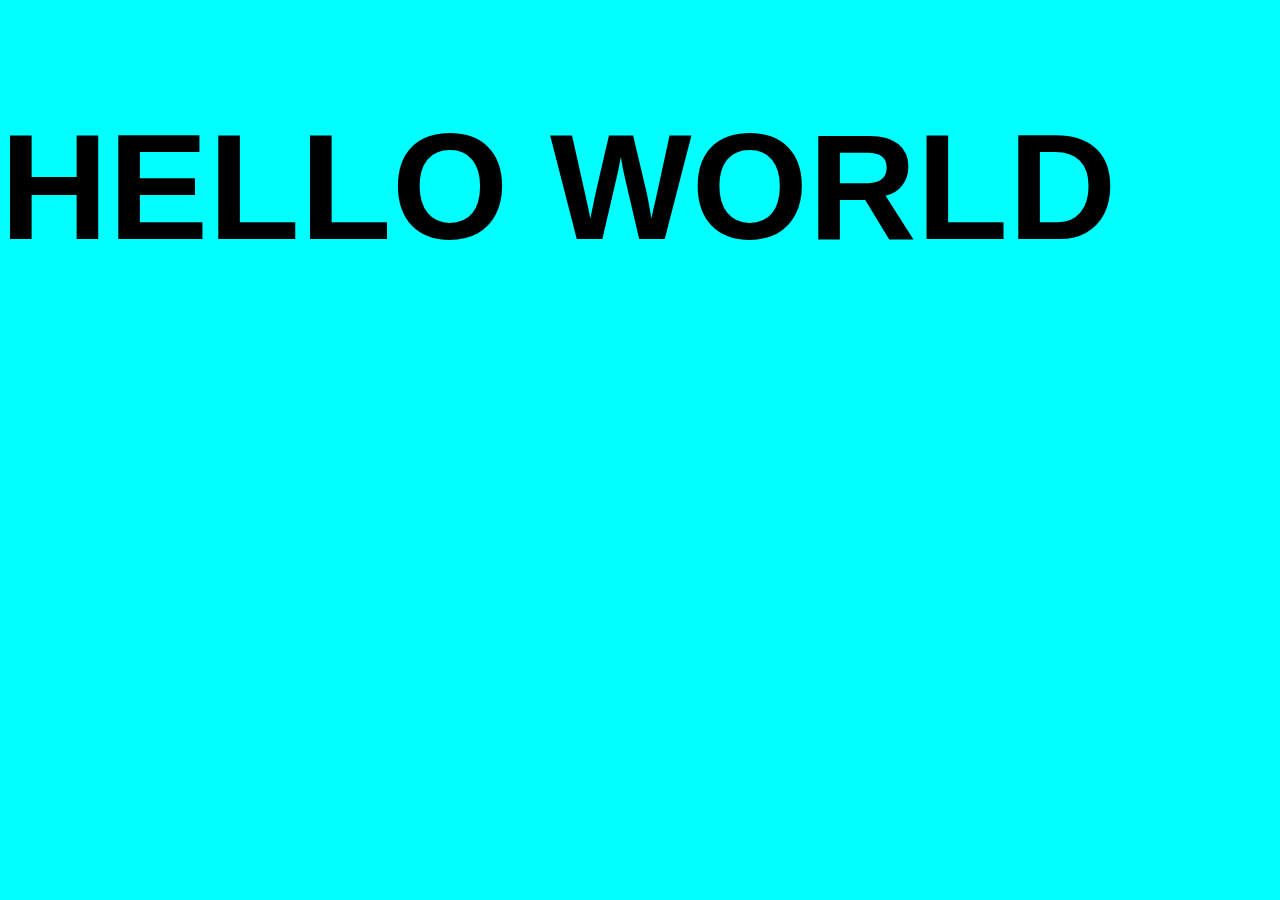
==== test_webserver_ESP8266/data/index.html @ 11b2a54e "initial commit" ====
<!DOCTYPE html>
<html>
    <head>
        <style>
            body{
                background-color: aqua;
                margin: 0;
                padding: 0;
                font-family: Arial, Helvetica, sans-serif;
            }

            h1{
                font-size: 150px;
            }
        </style>
    </head>
    <body>
        <h1>HELLO WORLD</h1>
    </body>
</html>
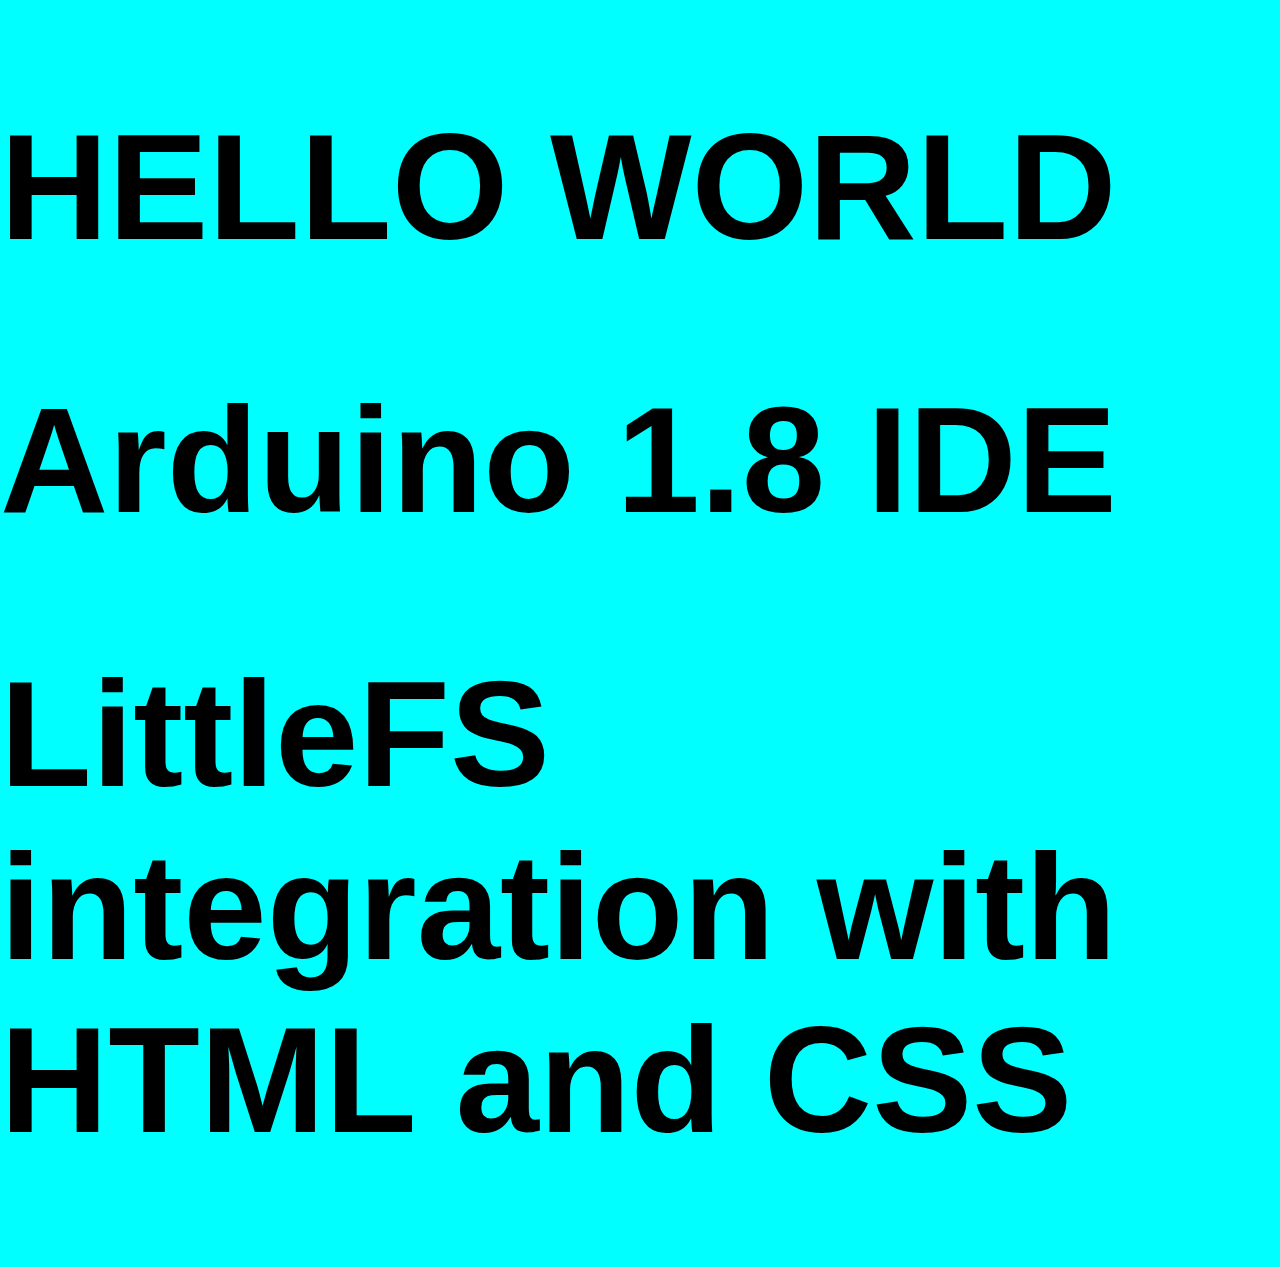
==== commit b15ef8e5: "Implemented LittleFS Filesystem and created initial webpage for testing, no hardware yet." ====
--- a/test_webserver_ESP8266/data/index.html
+++ b/test_webserver_ESP8266/data/index.html
@@ -1,20 +1,14 @@
 <!DOCTYPE html>
 <html>
     <head>
-        <style>
-            body{
-                background-color: aqua;
-                margin: 0;
-                padding: 0;
-                font-family: Arial, Helvetica, sans-serif;
-            }
-
-            h1{
-                font-size: 150px;
-            }
-        </style>
+        <title>FPV Laptimer</title>
+        <meta name="viewport" content="width=device-width, initial-scale=1">
+        <link rel="icon" href="data:,">
+        <link rel="stylesheet" type="text/css" href="style.css">
     </head>
     <body>
         <h1>HELLO WORLD</h1>
+        <h1>Arduino 1.8 IDE</h1>
+        <h1>LittleFS integration with HTML and CSS</h1>
     </body>
 </html>--- a/test_webserver_ESP8266/data/style.css
+++ b/test_webserver_ESP8266/data/style.css
@@ -0,0 +1,10 @@
+body{
+    background-color: aqua;
+    margin: 0;
+    padding: 0;
+    font-family: Arial, Helvetica, sans-serif;
+}
+
+h1{
+    font-size: 150px;
+}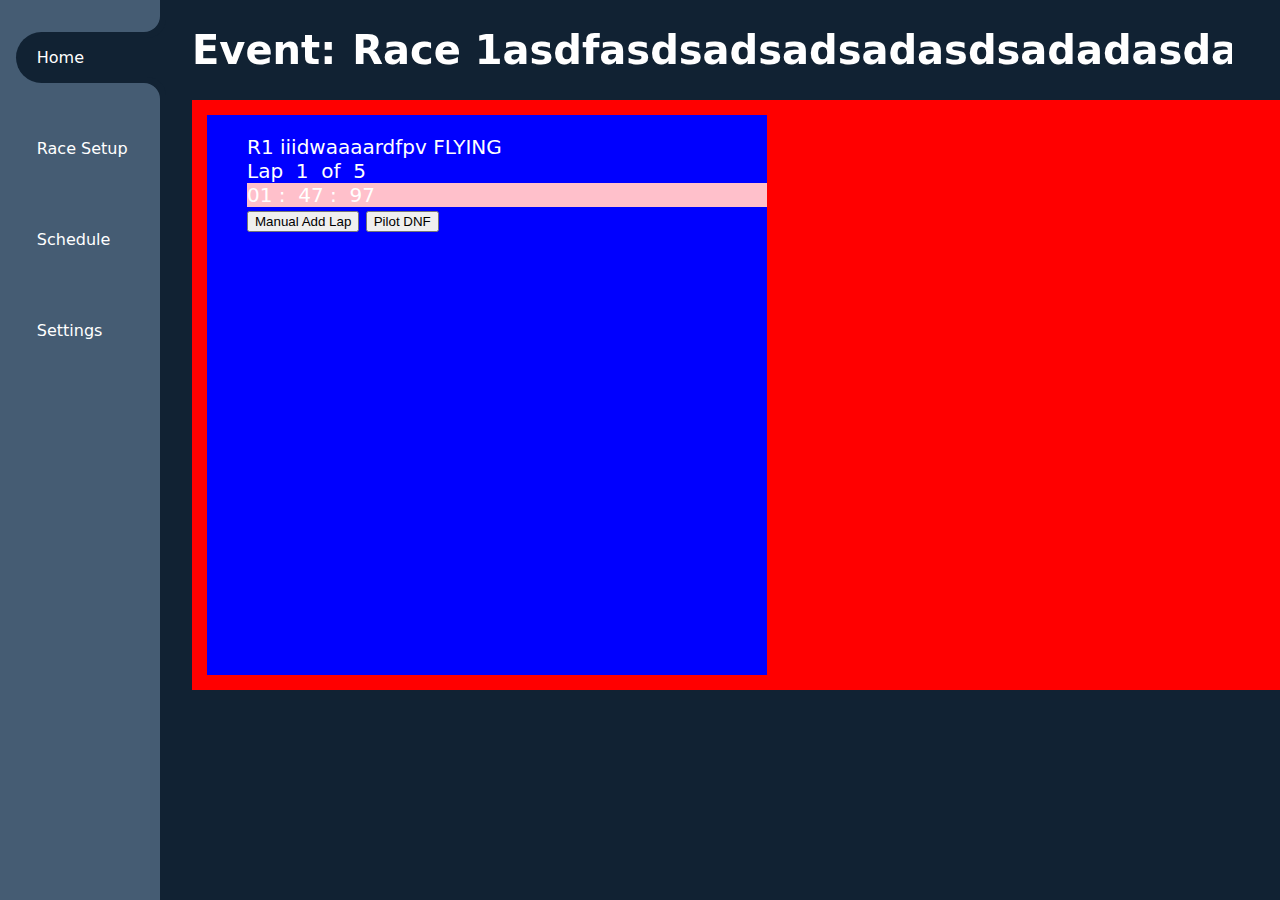
==== commit 68f678b9: "Initial webpages" ====
--- a/test_webserver_ESP8266/data/index.html
+++ b/test_webserver_ESP8266/data/index.html
@@ -1,14 +1,65 @@
 <!DOCTYPE html>
 <html>
     <head>
+        <meta charset="UTF-8"/>
         <title>FPV Laptimer</title>
         <meta name="viewport" content="width=device-width, initial-scale=1">
         <link rel="icon" href="data:,">
         <link rel="stylesheet" type="text/css" href="style.css">
     </head>
     <body>
-        <h1>HELLO WORLD</h1>
-        <h1>Arduino 1.8 IDE</h1>
-        <h1>LittleFS integration with HTML and CSS</h1>
+        <nav>
+            <ul class="nav-list">
+                <li class="active">
+                    <a href="index.html" aria-current="page"><span>Home</span></a>
+                </li>
+                <li>
+                    <a href="setup.html"><span>Race Setup</span></a>
+                </li>
+                <li>
+                    <a href="schedule.html"><span>Schedule</span></a>
+                </li>
+                <li>
+                    <a href="settings.html"><span>Settings</span></a>
+                </li>
+            </ul>
+        </nav>
+        <main>
+            <div class="main-header">
+                <h1>Event: </h1>
+                <span class="event-name"><h1>Race 1asdfasdsadsadsadasdsadadasdasdasdsadsadsadasdassaend</h1></span>
+                <h1>Heat: </h1>
+                <span class="heat-number"><h1>1</h1></span>
+                <h1>&nbsp;of </h1>
+                <span class="total-heat"><h1>&nbsp;5</h1></span>
+                <button class="event-menu">Event Menu</button>
+            </div>
+            <div class="main-body">
+                <div class="pilot-box">
+                    <ul>
+                        <li class="pilot-box-identifier">
+                            <span class="frequency">R1</span>
+                            <span class="pilot-name">iiidwaaaardfpv</span>
+                            <span class="pilot-status">FLYING</span>
+                        </li>
+                        <li class="pilot-box-lap-container">
+                            Lap&nbsp;
+                            <span class="lap-number">1</span>
+                            &nbsp;of 
+                            <span class="total-laps">&nbsp;5</span>
+                        </li>
+                        <li class="timer-container">
+                            <span class="text-minute">01 :</span>
+                            <span class="text-sec">&nbsp;47 :</span>
+                            <span class="text-msec">&nbsp;97</span>
+                        </li>
+                        <li class="button-override">
+                            <button type="submit">Manual Add Lap</button>
+                            <button type="submit">Pilot DNF</button>
+                        </li>
+                    </ul>
+                </div>
+            </div>
+        </main>
     </body>
 </html>--- a/test_webserver_ESP8266/data/style.css
+++ b/test_webserver_ESP8266/data/style.css
@@ -1,10 +1,135 @@
-body{
-    background-color: aqua;
-    margin: 0;
-    padding: 0;
-    font-family: Arial, Helvetica, sans-serif;
+:root{
+    --body-bg: #123;
+    --nav-bg: rgb(69, 92, 115);
 }
 
-h1{
-    font-size: 150px;
+*{
+    box-sizing: border-box;
+}
+
+html{
+    font-family: system-ui, -apple-system, BlinkMacSystemFont, 'Segoe UI', Roboto, Oxygen, Ubuntu, Cantarell, 'Open Sans', 'Helvetica Neue', sans-serif;
+}
+
+body{
+    min-height: 100vh;
+    margin: 0;
+    font-size: 1.25rem;
+    background: var(--body-bg);
+    color: white;
+    display:grid;
+    grid-template-columns: 10rem 1fr;
+    gap: 2rem;
+}
+
+nav{
+    position: sticky;
+    top: 0;
+    max-height: 100svh;
+    background-color: var(--nav-bg);
+}
+
+.nav-list{
+    margin:0;
+    padding:0;
+    list-style:none;
+    display: grid;
+    gap: 2.5rem;
+    padding-block: 2rem;
+    font-size: 1rem;
+}
+.nav-list li{
+    padding: 1rem 1.3rem;
+    margin-left: 1rem;
+    border-radius: 100vw 0 0 100vw;
+}
+
+.nav-list li.active{
+    background: var(--body-bg);
+    position: relative;
+}
+
+.nav-list li.active::before,
+.nav-list li.active::after{
+    --border-radius: 1rem;
+    
+    content: '';
+    position: absolute;
+    width: var(--border-radius);
+    height: var(--border-radius);
+    right: 0;
+    background: var(--nav-bg);
+    
+}
+
+.nav-list li.active::before{
+    top: calc(var(--border-radius) * -1);
+    border-radius: 0 0 100vw 0;
+    box-shadow: 3px 3px 0 3px var(--body-bg);
+}
+
+.nav-list li.active::after{
+    bottom: calc(var(--border-radius) * -1);
+    border-radius: 0 100vw 0 0;
+    box-shadow: 3px -3px 0 3px var(--body-bg);
+}
+
+.nav-list a{
+    color: white;
+    text-decoration: none;
+}
+
+main{
+    grid-template-rows: 10rem 1fr 10rem;
+    row-gap: 25rem;
+}
+
+.main-header{
+    position: sticky;
+    top: 0;
+    max-width: 100%;
+    margin-right: 5rem;
+    display:flex;
+}
+
+.main-header .event-name{
+    max-width: 55rem;
+    margin: 0 3rem 0 1rem;
+    overflow: hidden;
+    text-overflow: ellipsis;
+    white-space: nowrap;
+}
+
+.main-header .heat-number{
+    max-width: 25rem;
+    margin: 0 0 0 1rem;
+    overflow: hidden;
+}
+
+.main-body{
+    top: 0;
+    left: 0;
+    padding: 15px;
+    margin-right: 5rem;
+    background: red;
+    grid-template-columns: 1fr 1fr;
+    grid-template-rows: 1fr 1fr;
+    gap: 2rem;
+}
+
+.main-body .pilot-box{
+    width: 35rem;
+    height: 35rem;
+    background: blue;
+    margin:0;
+    padding:0;
+    display: grid;
+}
+
+.main-body .pilot-box li{
+    list-style: none;
+}
+
+.main-body .pilot-box .timer-container{
+    background: pink;
 }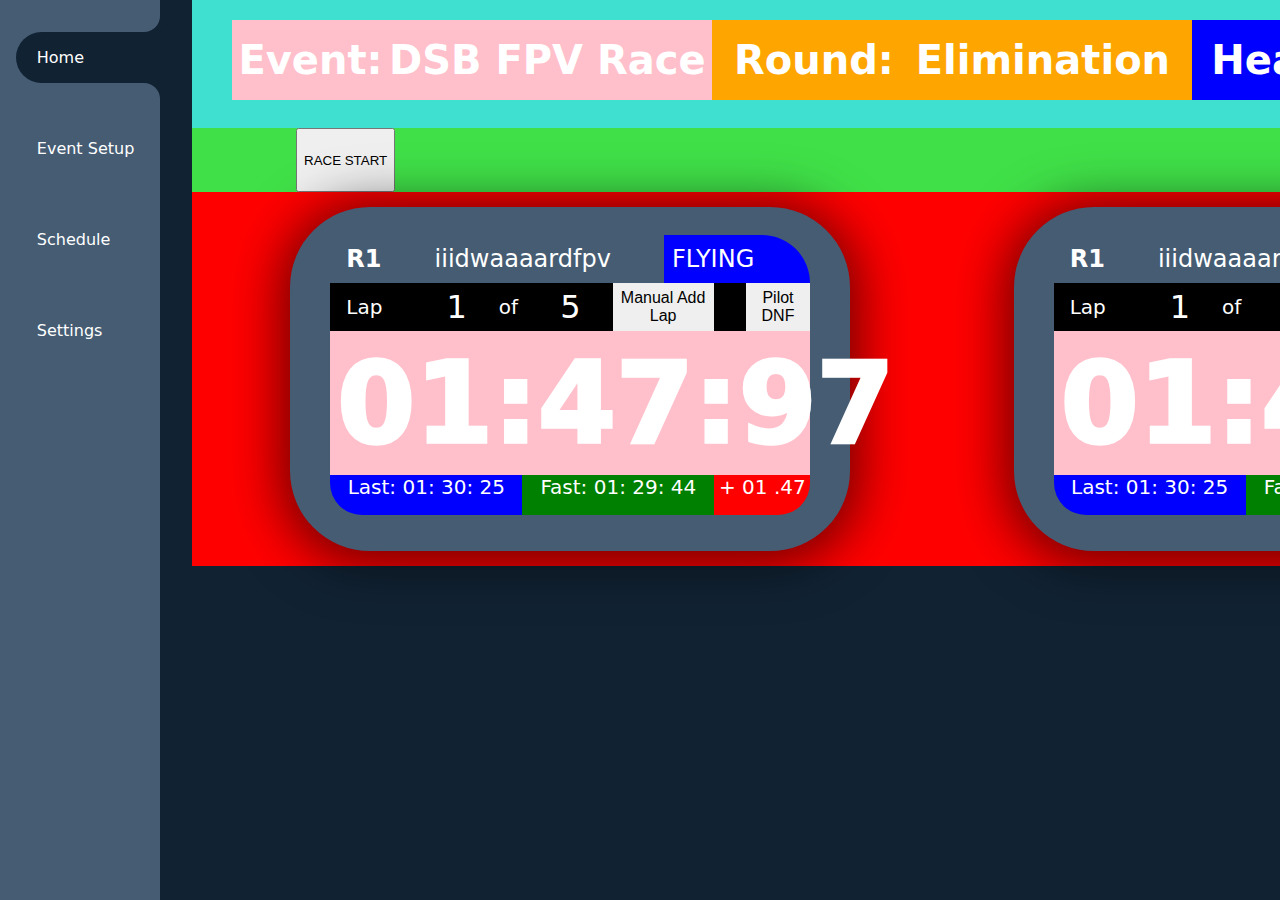
==== commit de44abf5: "UI updates for main page" ====
--- a/test_webserver_ESP8266/data/index.html
+++ b/test_webserver_ESP8266/data/index.html
@@ -14,7 +14,7 @@
                     <a href="index.html" aria-current="page"><span>Home</span></a>
                 </li>
                 <li>
-                    <a href="setup.html"><span>Race Setup</span></a>
+                    <a href="setup.html"><span>Event Setup</span></a>
                 </li>
                 <li>
                     <a href="schedule.html"><span>Schedule</span></a>
@@ -26,13 +26,29 @@
         </nav>
         <main>
             <div class="main-header">
-                <h1>Event: </h1>
-                <span class="event-name"><h1>Race 1asdfasdsadsadsadasdsadadasdasdasdsadsadsadasdassaend</h1></span>
-                <h1>Heat: </h1>
-                <span class="heat-number"><h1>1</h1></span>
-                <h1>&nbsp;of </h1>
-                <span class="total-heat"><h1>&nbsp;5</h1></span>
-                <button class="event-menu">Event Menu</button>
+                <ul>
+                    <li class="event-name-container">
+                        <span><h1>Event: </h1></span>
+                        <span class="event-name"><h1>DSB FPV Race</h1></span>
+                    </li>
+                    <li class="round-container">
+                        <span><h1>Round: </h1></span>
+                        <span class="round-type"><h1>Elimination</h1></span>
+                    </li>
+                    <li class="heat-container">
+                        <span><h1>Heat: </h1></span>
+                        <span class="heat-number"><h1>1</h1></span>
+                        <span><h1>of</h1></span>
+                        <span class="total-heat"><h1>5</h1></span>
+                    </li>
+                    <li class="event-menu-container">
+                        <button class="event-menu">Event Menu</button>
+                    </li>
+                </ul>
+            </div>
+            <div class="start-btn-container">
+                <button class="start-btn">RACE START</button>
+                <span class="countdown hidden">Race starts in</span>
             </div>
             <div class="main-body">
                 <div class="pilot-box">
@@ -43,23 +59,140 @@
                             <span class="pilot-status">FLYING</span>
                         </li>
                         <li class="pilot-box-lap-container">
-                            Lap&nbsp;
+                            <span class="lap">Lap</span>
                             <span class="lap-number">1</span>
-                            &nbsp;of 
+                            <span class="of">of</span> 
                             <span class="total-laps">&nbsp;5</span>
+                            <button class="add-lap-btn" type="submit">Manual Add Lap</button>
+                            <button class="dnf-btn" type="submit">Pilot DNF</button>
                         </li>
                         <li class="timer-container">
-                            <span class="text-minute">01 :</span>
-                            <span class="text-sec">&nbsp;47 :</span>
-                            <span class="text-msec">&nbsp;97</span>
+                            <span class="minute">01:</span>
+                            <span class="sec">47:</span>
+                            <span class="msec">97</span>
                         </li>
-                        <li class="button-override">
-                            <button type="submit">Manual Add Lap</button>
-                            <button type="submit">Pilot DNF</button>
+                        <li class="more-lap-info">
+                            <div class="last-lap">
+                                <span class="last-lap">Last:</span>
+                                <span class="minute">01:</span>
+                                <span class="sec">30:</span>
+                                <span class="msec">25</span>
+                            </div>
+                            <div class="fast-lap">
+                                <span class="fast-lap">Fast:</span>
+                                <span class="minute">01:</span>
+                                <span class="sec">29:</span>
+                                <span class="msec">44</span>
+                            </div>
+                            <div class="lap-delta">
+                                <span class="delta-sign">+</span>
+                                <span class="sec">01</span>
+                                <span class="msc">.47</span>
+                            </div>
+                            
+                        </li>
+                    </ul>
+                </div>
+
+                <div class="pilot-box">
+                    <ul>
+                        <li class="pilot-box-identifier">
+                            <span class="frequency">R1</span>
+                            <span class="pilot-name">iiidwaaaardfpv</span>
+                            <span class="pilot-status">FLYING</span>
+                        </li>
+                        <li class="pilot-box-lap-container">
+                            <span class="lap">Lap</span>
+                            <span class="lap-number">1</span>
+                            <span class="of">of</span> 
+                            <span class="total-laps">&nbsp;5</span>
+                            <button class="add-lap-btn" type="submit">Manual Add Lap</button>
+                            <button class="dnf-btn" type="submit">Pilot DNF</button>
+                        </li>
+                        <li class="timer-container">
+                            <span class="minute">01:</span>
+                            <span class="sec">47:</span>
+                            <span class="msec">97</span>
+                        </li>
+                        <li class="more-lap-info">
+                            <div class="last-lap">
+                                <span class="last-lap">Last:</span>
+                                <span class="minute">01:</span>
+                                <span class="sec">30:</span>
+                                <span class="msec">25</span>
+                            </div>
+                            <div class="fast-lap">
+                                <span class="fast-lap">Fast:</span>
+                                <span class="minute">01:</span>
+                                <span class="sec">29:</span>
+                                <span class="msec">44</span>
+                            </div>
+                            <div class="lap-delta">
+                                <span class="delta-sign">+</span>
+                                <span class="sec">01</span>
+                                <span class="msc">.47</span>
+                            </div>
+                            
                         </li>
                     </ul>
                 </div>
             </div>
         </main>
+        <script>
+            const startButton = document.getElementsByClassName("start-btn")[0];
+            //const falseStartButton = document.getElementsByClassName("falsestart-btn")[0];
+            const manualLapButton = document.getElementsByClassName("add-lap-btn")[0];
+            const dnfButton = document.getElementsByClassName("dnf-btn")[0];
+            const minute = document.getElementsByClassName("minute")[0];
+            const second = document.getElementsByClassName("sec")[0];
+            const millisec = document.getElementsByClassName("msc")[0];
+            const countdown = document.getElementsByClassName("countdown")[0];
+
+            let isStart = false
+            let secCounter = 0;
+            let min;
+            let sec;
+            let millisecCount = 0;
+            let counter = 3;
+            let raceStart;
+            let startSignal;
+
+            const toggleButton = () => {
+                //falseStartButton.classList.remove("hidden");
+                countdown.classList.remove("hidden");
+            }
+
+            const start = () => {
+                
+                if (!isStart) {
+                    raceStart = setInterval(() => {
+                        countdown.innerHTML = `${counter--}`;
+                        if(counter < 0){
+                        //countdown.innerHTML = "START"
+                        startSignal = setInterval(() => {
+                            startButton.innerHTML = "FALSE START";
+                            //countdown.classList.add("hidden");
+                        }, 1000);
+                    };
+                    }, 1000);
+                    isStart = true;
+                    
+                } else {
+                    clearInterval(raceStart);
+                    clearInterval(startSignal);
+                    counter = 3;
+                    if(counter === 3){
+                        countdown.innerHTML = "Race starts in";
+                        startButton.innerHTML = "RACE START";
+                    };
+                    countdown.innerHTML = counter;
+                    isStart = false;
+                };
+                toggleButton();
+            }
+
+            startButton.addEventListener("click", start);
+
+        </script>
     </body>
 </html>--- a/test_webserver_ESP8266/data/style.css
+++ b/test_webserver_ESP8266/data/style.css
@@ -5,6 +5,10 @@
 
 *{
     box-sizing: border-box;
+}
+
+.hidden{
+    visibility: hidden;
 }
 
 html{
@@ -79,57 +83,201 @@
     text-decoration: none;
 }
 
-main{
-    grid-template-rows: 10rem 1fr 10rem;
-    row-gap: 25rem;
-}
-
 .main-header{
-    position: sticky;
-    top: 0;
-    max-width: 100%;
+    top: 0;
     margin-right: 5rem;
-    display:flex;
-}
-
+    display: flex;
+    height: 8rem;
+    background: turquoise;
+    justify-content: space-evenly;
+}
+
+.main-header ul{
+    list-style-type: none;
+    display: flex;
+}
+
+
+.main-header .event-name-container{
+    background: pink;
+    height: 5rem;
+    width: 30rem;
+    display: flex;
+    justify-content: space-evenly;
+    align-items: center;
+}
 .main-header .event-name{
-    max-width: 55rem;
-    margin: 0 3rem 0 1rem;
+    white-space: nowrap;
     overflow: hidden;
     text-overflow: ellipsis;
-    white-space: nowrap;
-}
-
-.main-header .heat-number{
-    max-width: 25rem;
-    margin: 0 0 0 1rem;
-    overflow: hidden;
-}
+}
+
+.main-header .round-container{
+    background:orange;
+    height: 5rem;
+    width: 30rem;
+    display:flex;
+    justify-content: space-evenly;
+    align-items: center;
+}
+.main-header .heat-container{
+    background: blue;
+    height: 5rem;
+    width:20rem;
+    display: flex;
+    justify-content: space-evenly;
+    align-items: center;
+}
+.main-header .event-menu-container{
+    background: aqua;
+    height: 5rem;
+    width: 10rem;
+    display: flex;
+}
+
+.start-btn-container{
+    top: 0;
+    margin-right: 5rem;
+    padding-left: 6.5rem;
+    display: flex;
+    gap: 2rem;
+    height: 4rem;
+    background: rgb(64, 224, 72);
+}
+
 
 .main-body{
     top: 0;
     left: 0;
     padding: 15px;
     margin-right: 5rem;
-    background: red;
-    grid-template-columns: 1fr 1fr;
-    grid-template-rows: 1fr 1fr;
-    gap: 2rem;
+    display: flex;
+    flex-wrap: wrap;
+    gap: 5rem;
+    background-color: red;
+    justify-content: space-evenly;    
 }
 
 .main-body .pilot-box{
     width: 35rem;
-    height: 35rem;
-    background: blue;
+    height: 21.5rem;
+    background: var(--nav-bg);
     margin:0;
     padding:0;
     display: grid;
+    border-radius: 5rem;
+    box-shadow: 0px 5px 50px 10px rgba(0,0,0,0.55);
 }
 
 .main-body .pilot-box li{
     list-style: none;
 }
 
+.main-body .pilot-box .pilot-box-identifier{
+    height: 3rem;
+    width: 30rem;
+    margin-top: .5rem;
+    display: flex;
+    align-items: center;
+    gap: 2rem;
+    font-size: 1.5rem;
+}
+
+.main-body .pilot-box .pilot-box-identifier .frequency{
+    font-weight: 800;
+    margin-left: 1rem;
+}
+
+.main-body .pilot-box .pilot-box-identifier .pilot-name{
+    font-weight: 500;
+    width: 15rem;
+    white-space: nowrap;
+    overflow: hidden;
+    text-overflow: ellipsis;
+    text-align: center;
+}
+
+.main-body .pilot-box .pilot-box-identifier .pilot-status{
+    background-color: blue;
+    height: 100%;
+    width: 10rem;
+    display: flex;
+    align-items: center;
+    border-radius: 0 5rem 0 0;
+    padding-left: .5rem;
+}
+
+.main-body .pilot-box .pilot-box-lap-container{
+    background: black;
+    height: 3rem;
+    width: 30rem;
+    display: flex;
+    align-items: center;
+    gap: 2rem;
+}
+.main-body .pilot-box .pilot-box-lap-container .lap{
+    margin: 0 2rem 0 1rem;
+}
+
+.main-body .pilot-box .pilot-box-lap-container .lap-number,
+.main-body .pilot-box .pilot-box-lap-container .total-laps{
+    font-size: 2rem;
+    font-weight: 500;
+}
+
+.main-body .pilot-box .pilot-box-lap-container .add-lap-btn,
+.main-body .pilot-box .pilot-box-lap-container .dnf-btn{
+    appearance: none;
+    cursor: pointer;
+    outline: 0;
+    border-width: 0;
+    height: 100%;
+    font-size: 1rem;
+    font-weight: 500;
+}
+
+.main-body .pilot-box .pilot-box-lap-container .add-lap-btn:hover,
+.main-body .pilot-box .pilot-box-lap-container .dnf-btn:hover{
+    background-color: yellow;
+}
+
 .main-body .pilot-box .timer-container{
     background: pink;
+    height: 9rem;
+    width: 30rem;
+    font-size: 7rem;
+    font-weight: 1000;
+    display:flex;
+    align-items: center;
+    padding-left: 7px;
+}
+
+.main-body .pilot-box .more-lap-info{
+    display: flex;
+    height: 2.5rem;
+    width: 30rem;
+    text-align: center;
+}
+
+.main-body .pilot-box .more-lap-info .last-lap{
+    height:100%;
+    width: 12rem;
+    align-items: center;
+    background-color: blue;
+    border-radius: 0 0 0 2rem;
+}
+
+.main-body .pilot-box .more-lap-info .fast-lap{
+    height:100%;
+    width: 12rem;
+    align-items: center;
+    background-color: green;
+}
+
+.main-body .pilot-box .more-lap-info .lap-delta{
+    height:100%;
+    width: 6rem;
+    align-items: center;
+    background-color: red;
+    border-radius: 0 0 2rem 0;
 }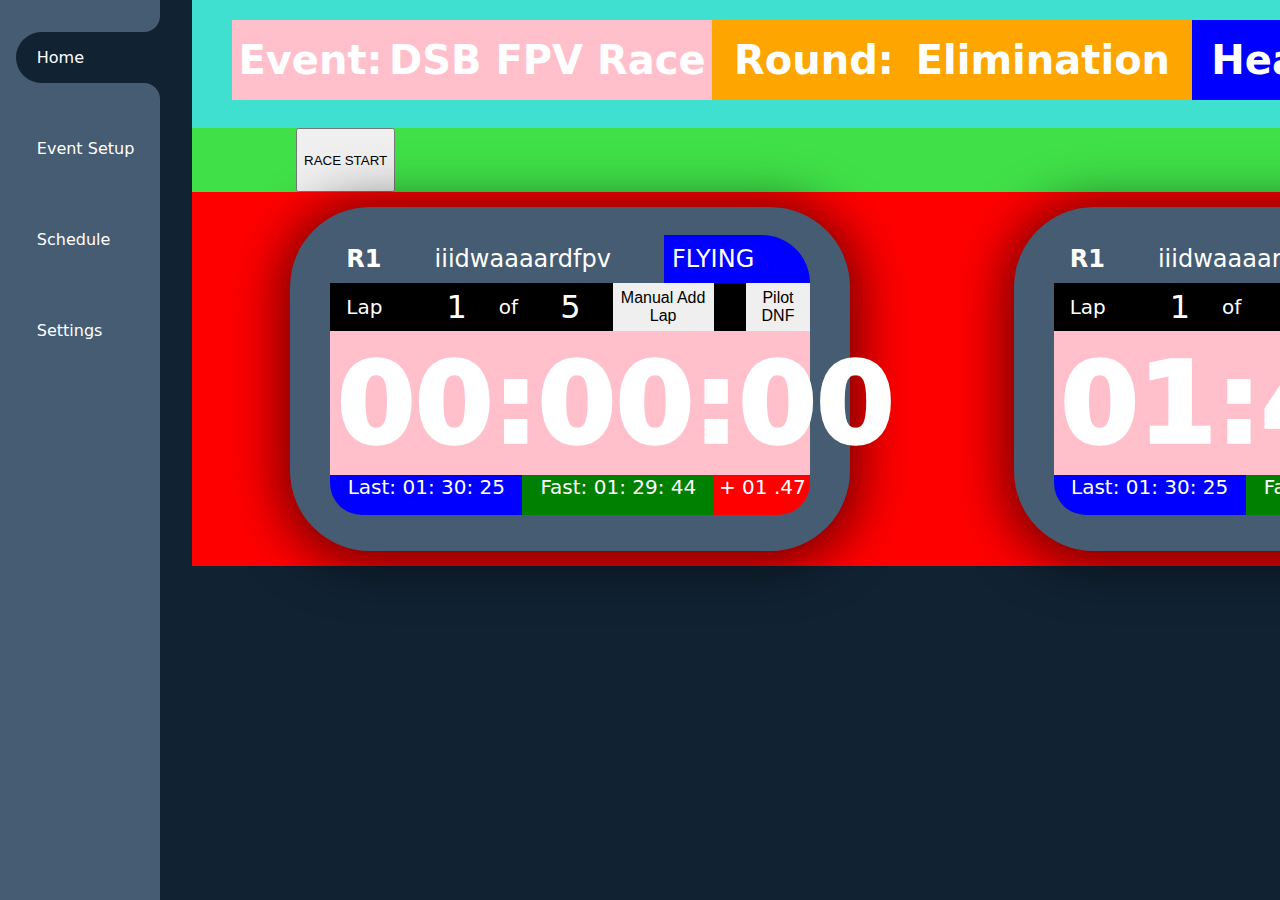
==== commit c7176f9a: "Initial timer added" ====
--- a/test_webserver_ESP8266/data/index.html
+++ b/test_webserver_ESP8266/data/index.html
@@ -48,7 +48,7 @@
             </div>
             <div class="start-btn-container">
                 <button class="start-btn">RACE START</button>
-                <span class="countdown hidden">Race starts in</span>
+                <span class="countdown hidden"></span>
             </div>
             <div class="main-body">
                 <div class="pilot-box">
@@ -67,9 +67,9 @@
                             <button class="dnf-btn" type="submit">Pilot DNF</button>
                         </li>
                         <li class="timer-container">
-                            <span class="minute">01:</span>
-                            <span class="sec">47:</span>
-                            <span class="msec">97</span>
+                            <span class="minute">00:</span>
+                            <span class="sec">00:</span>
+                            <span class="msec">00</span>
                         </li>
                         <li class="more-lap-info">
                             <div class="last-lap">
@@ -145,47 +145,62 @@
             const dnfButton = document.getElementsByClassName("dnf-btn")[0];
             const minute = document.getElementsByClassName("minute")[0];
             const second = document.getElementsByClassName("sec")[0];
-            const millisec = document.getElementsByClassName("msc")[0];
+            const millisec = document.getElementsByClassName("msec")[0];
             const countdown = document.getElementsByClassName("countdown")[0];
 
             let isStart = false
-            let secCounter = 0;
+            let minCounter = 1;
+            let secCounter = 1;
             let min;
             let sec;
+            let msec;
             let millisecCount = 0;
-            let counter = 3;
+            let countdownTimer = 5;
             let raceStart;
             let startSignal;
 
             const toggleButton = () => {
                 //falseStartButton.classList.remove("hidden");
                 countdown.classList.remove("hidden");
+                countdown.innerHTML ="Race starts in";
             }
 
             const start = () => {
                 
                 if (!isStart) {
                     raceStart = setInterval(() => {
-                        countdown.innerHTML = `${counter--}`;
-                        if(counter < 0){
-                        //countdown.innerHTML = "START"
-                        startSignal = setInterval(() => {
+                        countdown.innerHTML = `${countdownTimer--}`;
+                        if(countdownTimer < 0 && countdownTimer > -2){
+                            countdown.innerHTML = "START"
                             startButton.innerHTML = "FALSE START";
-                            //countdown.classList.add("hidden");
-                        }, 1000);
-                    };
+                            isStart = true;
+                            if(isStart){
+                                msec = setInterval(() => {
+                                    if(millisecCount === 100){
+                                        millisecCount = 0;
+                                        if(secCounter === 60){
+                                            secCounter = 1;
+                                            minute.innerText = `${minCounter++}: `;
+                                        }
+                                        second.innerText = `${secCounter++}: `;
+                                    }
+                                    millisec.innerText = `${millisecCount++}`;
+                                }, 10);
+                            }
+                        };
+                        if(countdownTimer < -1){
+                            countdown.classList.add("hidden");
+                        }
                     }, 1000);
-                    isStart = true;
-                    
-                } else {
+                } else{
+                    countdown.innerHTML="";
                     clearInterval(raceStart);
                     clearInterval(startSignal);
-                    counter = 3;
-                    if(counter === 3){
-                        countdown.innerHTML = "Race starts in";
+                    countdownTimer = 5;
+                    if(countdownTimer === 5){
                         startButton.innerHTML = "RACE START";
+                        
                     };
-                    countdown.innerHTML = counter;
                     isStart = false;
                 };
                 toggleButton();
